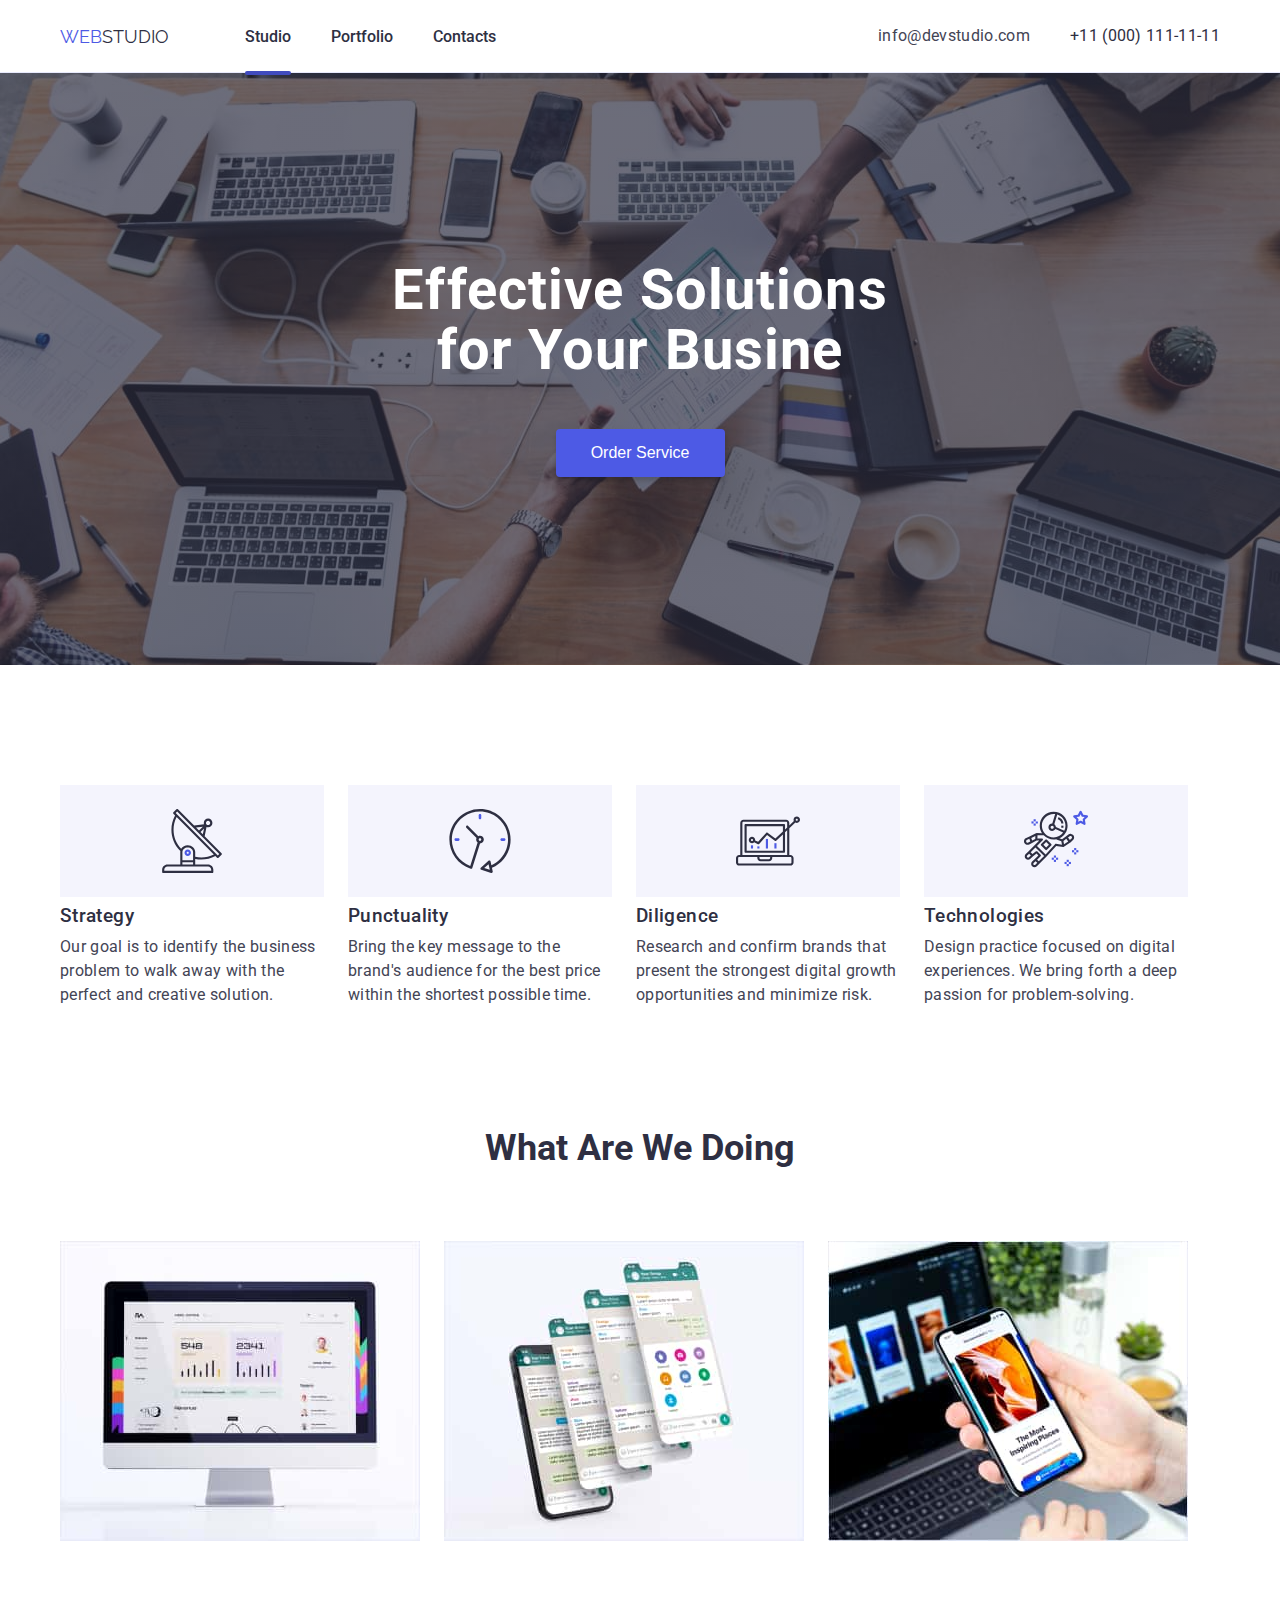
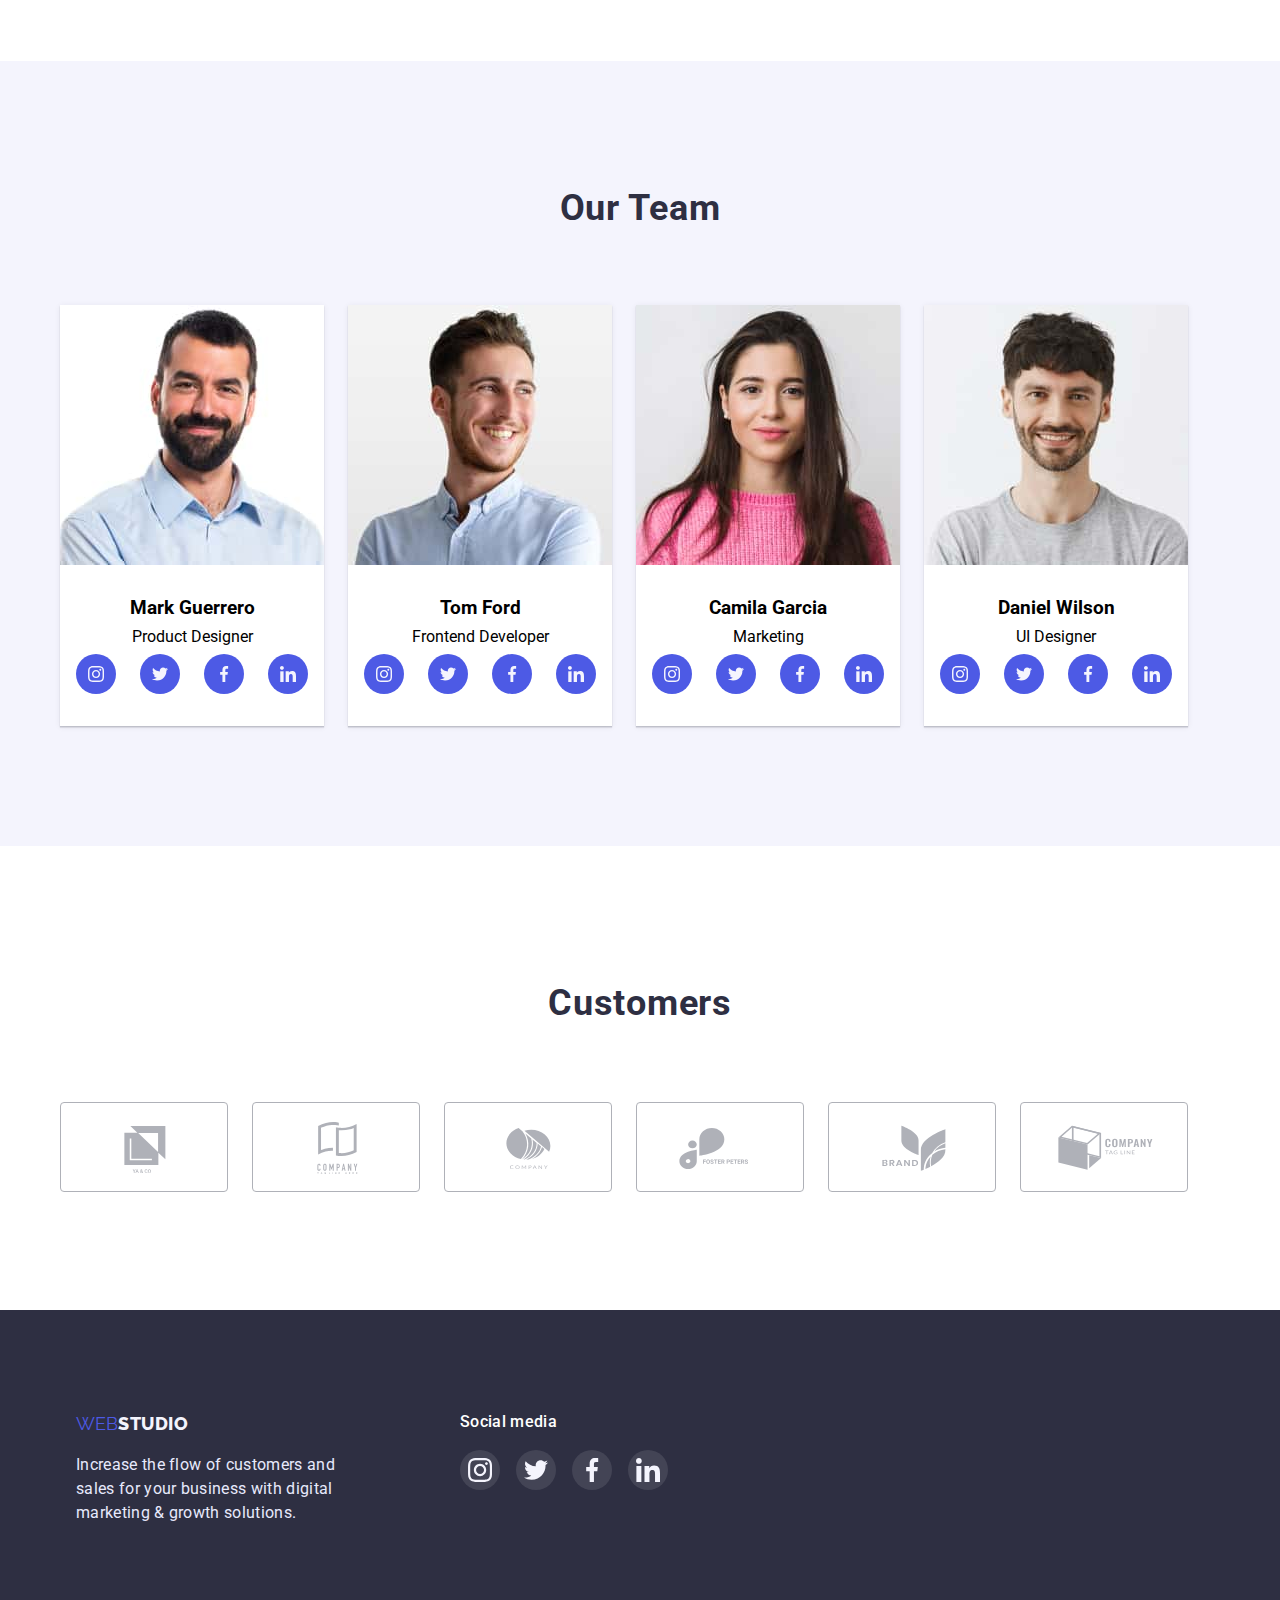
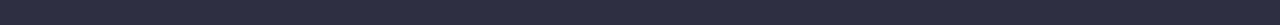
==== index.html @ 013da745 "save hw 6" ====
<!DOCTYPE html>
<html lang="en">
<head>
    <meta charset="UTF-8">
    <meta http-equiv="X-UA-Compatible" content="IE=edge">
    <meta name="viewport" content="width=device-width, initial-scale=1.0">
    <title>Main Page</title>
    <link rel="stylesheet" href="https://cdnjs.cloudflare.com/ajax/libs/modern-normalize/1.1.0/modern-normalize.min.css"
    integrity="sha512-wpPYUAdjBVSE4KJnH1VR1HeZfpl1ub8YT/NKx4PuQ5NmX2tKuGu6U/JRp5y+Y8XG2tV+wKQpNHVUX03MfMFn9Q=="
    crossorigin="anonymous" referrerpolicy="no-referrer" />
    <link rel="preconnect" href="https://fonts.googleapis.com">
    <link rel="preconnect" href="https://fonts.gstatic.com" crossorigin>
    <link href="https://fonts.googleapis.com/css2?family=Raleway:wght@800&display=swap" rel="stylesheet">
    <link rel="preconnect" href="https://fonts.googleapis.com">
    <link rel="preconnect" href="https://fonts.gstatic.com" crossorigin>
    <link href="https://fonts.googleapis.com/css2?family=Roboto:wght@400;500;700;900&display=swap" rel="stylesheet">
    <link rel="stylesheet" href="./css/styles.css" />
</head>
<body>    
    <header>
        <div class="container_header">
            <nav class="nav">
                <a href="./index.html" class="nav_webstudio"><span class="nav_web">WEB</span><span class="nav_studio">STUDIO</span></a>
                <ul class="menu_nav">
                    <li><a class="studio_nav current" href="./index.html">Studio</a></li>
                    <li><a class="portfolio_nav" href="./portfolio.html">Portfolio</a></li>
                    <li><a class="contacts_nav" href="#">Contacts</a></li>
                </ul>
            </nav>
            <address>
                <ul class="contact_date">
                    <li><a class="email" href="mailto:info@devstudio.com">info@devstudio.com</a></li>
                    <li><a class="tel" href="tel:+110001111111">+11 (000) 111-11-11</a></li>
                </ul>
            </address>
        </div>
    </header>
        <main>
            <section class="hero_image">
                <div class="conteiner_hero">
                    <h1 class="hero_h1">Effective Solutions for Your Busine</h1>
                    <button type="button" class="order" data-modal-open>Order Service</button>
                </div>
            </section>
            <section class="section1">
                <div class="conteiner_section1">
                    <ul class="section1_ul">
                        <li class="section_m">
                            <div class="section1_item_block">
                                <svg class="section1_svg_item" width='64' height="64">
                                    <use href="./images/icon-sec-1new.svg#icon-socialsantenna">
                                    </use>
                                </svg> 
                            </div>
                            <h3 class="section1_h3">Strategy</h3>
                            <p class="section_p">Our goal is to identify the business
                            problem to walk away with the perfect and creative solution.</p>
                        </li>
                        <li class="section_m">
                            <div class="section1_item_block">
                                <svg class="section1_svg_item" width='64' height="64">
                                    <use href="./images/icon-sec-1new.svg#icon-socialsclock">
                                    </use>
                                </svg>
                            </div>
                            <h3 class="section1_h3">Punctuality</h3>
                            <p class="section_p">Bring the key message to the brand's audience for the best price within the shortest possible time.</p>
                        </li>
                        <li class="section_m">
                            <div class="section1_item_block">
                                <svg class="section1_svg_item" width='64' height="64">
                                    <use href="./images/icon-sec-1new.svg#icon-socialsdiagram">
                                    </use>
                                </svg>
                            </div>
                            <h3  class="section1_h3">Diligence</h3>
                            <p  class="section_p">Research and confirm brands that present the strongest digital growth opportunities and minimize risk.</p>
                        </li>
                        <li class="section_m">
                            <div class="section1_item_block">
                                <div class="icon-section1">
                                    <a class="section1_item_link" href="#">
                                        <svg class="section1_svg_item" width='64' height="64">
                                            <use href="./images/icon-sec-1new.svg#icon-socialsastronaut">
                                            </use>
                                        </svg>
                                    </a>
                                </div>
                            </div>
                            <h3  class="section1_h3">Technologies</h3>
                            <p  class="section_p">Design practice focused on digital experiences. We bring forth a deep passion for problem-solving.</p>
                        </li>
                    </ul>
                </div>
            </section>
            <section class="section2">
                <div class="conteiner_section2">
                    <h2 class="what">What are we doing</h2>
                    <ul class="doing">
                        <li class="box_img">
                            <img src="./images/pc.jpg" alt="pc" width="360" height="300">
                        </li>
                        <li class="box_img">
                            <img src="./images/mobile.jpg" alt="mobile" width="360" height="300">
                        </li>
                        <li class="box_img">
                                <img src="./images/pc_mobile.jpg" alt="pc_mobile" width="360" height="300">
                        </li>
                    </ul>
                </div>
            </section>
            <section class="section3">
                <div class="conteiner_section3">
                    <h2 class="our">Our Team</h2>
                    <ul class="teame">
                        <li class="teame_card">
                            <img src="./images/card1.jpg" alt="card1" width="264" height="260">
                            <div class="teame_card_d">
                                <h3 class="h3_ourteam">Mark Guerrero</h3>
                                <p class="p_ourteam">Product Designer</p>
                                <div class="section3_item_block">
                                    <ul class="section3_item_block_ul">
                                        <li>
                                            <a class="section3_socials_link" href="#">
                                                <svg class="section3_svg_item" width="16" height="16">
                                                    <use href="./images/socials.svg#icon-socialsinstagram">
                                                    </use>
                                                </svg>
                                            </a>
                                        </li>
                                        <li>
                                            <a class="section3_socials_link" href="#">
                                                <svg class="section3_svg_item" width="16" height="16">
                                                    <use href="./images/socials.svg#icon-socialstwitter">
                                                    </use>
                                                </svg>
                                            </a>
                                        </li>
                                        <li>
                                            <a class="section3_socials_link" href="#">
                                                <svg class="section3_svg_item" width="16" height="16">
                                                    <use href="./images/socials.svg#icon-socialsfacebook">
                                                    </use>
                                                </svg>
                                            </a>
                                        </li>
                                        <li>
                                            <a class="section3_socials_link" href="#">
                                                <svg class="section3_svg_item" width="16" height="16">
                                                    <use href="./images/socials.svg#icon-socialslinkedin">
                                                    </use>
                                                </svg>
                                            </a>
                                        </li>
                                    </ul>
                                </div>
                            </div>
                        </li>
                        <li class="teame_card">
                            <img src="./images/card2.jpg" alt="card2" width="264" height="260">
                            <div class="teame_card_d">
                                <h3 class="h3_ourteam">Tom Ford</h3>
                                <p class="p_ourteam">Frontend Developer</p>
                                <div class="section3_item_block">
                                    <ul class="section3_item_block_ul">
                                        <li>
                                            <a class="section3_socials_link" href="#">
                                                <svg class="section3_svg_item" width="16" height="16">
                                                    <use href="./images/socials.svg#icon-socialsinstagram">
                                                    </use>
                                                </svg>
                                            </a>
                                        </li>
                                        <li>
                                            <a class="section3_socials_link" href="#">
                                                <svg class="section3_svg_item" width="16" height="16">
                                                    <use href="./images/socials.svg#icon-socialstwitter">
                                                    </use>
                                                </svg>
                                            </a>
                                        </li>
                                        <li>
                                            <a class="section3_socials_link" href="#">
                                                <svg class="section3_svg_item" width="16" height="16">
                                                    <use href="./images/socials.svg#icon-socialsfacebook">
                                                    </use>
                                                </svg>
                                            </a>
                                        </li>
                                        <li>
                                            <a class="section3_socials_link" href="#">
                                                <svg class="section3_svg_item" width="16" height="16">
                                                    <use href="./images/socials.svg#icon-socialslinkedin">
                                                    </use>
                                                </svg>
                                            </a>
                                        </li>
                                    </ul>
                                </div>
                            </div>
                        </li>
                        <li class="teame_card">
                            <img src="./images/card3.jpg" alt="card3" width="264" height="260">
                            <div class="teame_card_d">
                                <h3 class="h3_ourteam">Camila Garcia</h3>
                                <p  class="p_ourteam">Marketing</p>
                                <div class="section3_item_block">
                                    <ul class="section3_item_block_ul">
                                        <li>
                                            <a class="section3_socials_link" href="#">
                                                <svg class="section3_svg_item" width="16" height="16">
                                                    <use href="./images/socials.svg#icon-socialsinstagram">
                                                    </use>
                                                </svg>
                                            </a>
                                        </li>
                                        <li>
                                            <a class="section3_socials_link" href="#">
                                                <svg class="section3_svg_item" width="16" height="16">
                                                    <use href="./images/socials.svg#icon-socialstwitter">
                                                    </use>
                                                </svg>
                                            </a>
                                        </li>
                                        <li>
                                            <a class="section3_socials_link" href="#">
                                                <svg class="section3_svg_item" width="16" height="16">
                                                    <use href="./images/socials.svg#icon-socialsfacebook">
                                                    </use>
                                                </svg>
                                            </a>
                                        </li>
                                        <li>
                                            <a class="section3_socials_link" href="#">
                                                <svg class="section3_svg_item" width="16" height="16">
                                                    <use href="./images/socials.svg#icon-socialslinkedin">
                                                    </use>
                                                </svg>
                                            </a>
                                        </li>
                                    </ul>
                                </div>
                            </div>
                        </li>
                        <li class="teame_card">
                            <img src="./images/card4.jpg" alt="card4" width="264" height="260">
                            <div class="teame_card_d">
                                <h3 class="h3_ourteam">Daniel Wilson</h3>
                                <p  class="p_ourteam">UI Designer</p>
                                <div class="section3_item_block">
                                    <ul class="section3_item_block_ul">
                                        <li>
                                            <a class="section3_socials_link" href="#">
                                                <svg class="section3_svg_item" width="16" height="16">
                                                    <use href="./images/socials.svg#icon-socialsinstagram">
                                                    </use>
                                                </svg>
                                            </a>
                                        </li>
                                        <li>
                                            <a class="section3_socials_link" href="#">
                                                <svg class="section3_svg_item" width="16" height="16">
                                                    <use href="./images/socials.svg#icon-socialstwitter">
                                                    </use>
                                                </svg>
                                            </a>
                                        </li>
                                        <li>
                                            <a class="section3_socials_link" href="#">
                                                <svg class="section3_svg_item" width="16" height="16">
                                                    <use href="./images/socials.svg#icon-socialsfacebook">
                                                    </use>
                                                </svg>
                                            </a>
                                        </li>
                                        <li>
                                            <a class="section3_socials_link" href="#">
                                                <svg class="section3_svg_item" width="16" height="16">
                                                    <use href="./images/socials.svg#icon-socialslinkedin">
                                                    </use>
                                                </svg>
                                            </a>
                                        </li>
                                    </ul>
                                </div>
                            </div>
                        </li>
                    </ul>
                </div>
            </section>
            <section class="section4">
                <div class="conteiner_section4">
                    <h2 class="customers">Customers</h2>
                    <ul class="customers_logo">
                        <li class="border_customers_logo">
                            <a class="section4_socials_link" href="#">
                                <svg class="section4_svg_item" width="104" height="56">
                                    <use href="./images/logo.svg#icon-socialslogo1">
                                    </use>
                                </svg>
                            </a>
                        </li>
                        <li class="border_customers_logo">
                            <a class="section4_socials_link" href="#">
                                <svg class="section4_svg_item" width="104" height="56">
                                    <use href="./images/logo.svg#icon-socialslogo2">
                                    </use>
                                </svg>
                            </a>
                        </li>
                        <li class="border_customers_logo">
                            <a class="section4_socials_link" href="#">
                                <svg class="section4_svg_item" width="104" height="56">
                                    <use href="./images/logo.svg#icon-socialslogo3">
                                    </use>
                                </svg>
                            </a>
                        </li>
                        <li class="border_customers_logo">
                            <a class="section4_socials_link" href="#">
                                <svg class="section4_svg_item" width="104" height="56">
                                    <use href="./images/logo.svg#icon-socialslogo4">
                                    </use>
                                </svg>
                            </a>
                        </li>
                        <li class="border_customers_logo">
                            <a class="section4_socials_link" href="#">
                                <svg class="section4_svg_item" width="104" height="56">
                                    <use href="./images/logo.svg#icon-socialslogo5">
                                    </use>
                                </svg>
                            </a>
                        </li>
                        <li class="border_customers_logo">
                            <a class="section4_socials_link" href="#">
                                <svg class="section4_svg_item" width="104" height="56">
                                    <use href="./images/logo.svg#icon-socialslogo6">
                                    </use>
                                </svg>
                            </a>
                        </li>
                    </ul>
                </div>
            </section>
        </main>
    <footer class="footer">
        <div class="container_footer">
            <ul class="footer_websudio">
                <li class="foot_li">
                <a class="footer_webstudio" href="./index.html"><span class="web">WEB</span><span class="studio_foot">STUDIO</span></a>
                <p class="foot_d">Increase the flow of customers and sales for your business with digital marketing & growth solutions.</p>
                </li>
            </ul>
            <div class="footer_item_block">
                <p class="footer_p_text">Social media</p>
                <ul class="footer_item_block_ul">
                    <li>
                        <a class="footer_socials_link" href="#">
                            <svg class="footer_svg_item" width="24" height="24">
                                <use href="./images/socials.svg#icon-socialsinstagram">
                                </use>
                            </svg>
                        </a>
                    </li>
                    <li>
                        <a class="footer_socials_link" href="#">
                            <svg class="footer_svg_item" width="24" height="24">
                                <use href="./images/socials.svg#icon-socialstwitter">
                                </use>
                            </svg>
                        </a>
                    </li>
                    <li>
                        <a class="footer_socials_link" href="#">
                            <svg class="footer_svg_item" width="24" height="24">
                                <use href="./images/socials.svg#icon-socialsfacebook">
                                </use>
                            </svg>
                        </a>
                    </li>
                    <li>
                        <a class="footer_socials_link" href="#">
                            <svg class="footer_svg_item" width="24" height="24">
                                <use href="./images/socials.svg#icon-socialslinkedin">
                                </use>
                            </svg>
                        </a>
                    </li>
                </ul>
            </div>
        </div>
    </footer>
    <div class="backdrop is-hidden" data-modal>
        <div class="modal_window">
            <button class="style_button" type="button" width="24" height="24" data-modal-close>
                <svg class="modal_window_close" width="8" height="8">
                    <use href="./images/icon-close.svg#icon-closeclose-black-18dp">
                    </use>
                </svg>
            </button>
        </div>
    </div>
    <script src="./js/modal.js"></script>
</body>
</html>
---- css/styles.css ----
:root {
    --background-color:#2E2F42;
    --background-light-color: #F4F4FD;
    --hover-link: #4D5AE5;
    --button-color: #404BBF;
    --border-bottom: #E7E9FC;
    --p_text: #434455;
    --fff: #FFFFFF;
    --transition: 250ms cubic-bezier(0.4, 0, 0.2, 1);
}
body {
    margin: auto;
    font-family: 'Roboto', 'sans-serif';
}
.studio_nav,
.portfolio_nav,
.contacts_nav,
.email,
.tel {
    text-decoration: none;
    color: var(--background-color);
    transition: color var(--transition);
}
.studio_nav:hover, 
.portfolio_nav:hover,
.contacts_nav:hover,
.email:hover,
.tel:hover
.studio_nav:focus,
.portfolio_nav:focus,
.contacts_nav:focus,
.email:focus,
.tel:focus {
    color: var(--hover-link);
}
.studio_nav,
.portfolio_nav,
.contacts_nav{
    position: relative;
}
.studio_nav.current::after,
.portfolio_nav.current::after,
.contacts_nav.current::after {
    width: 100%;
    height: 4px;
    background-color: var(--button-color);
    content: '';
    display: flex;
    border-radius: 2px;
    position: absolute;
    bottom: 0;
    top: 44px;
}
li {
    list-style-type: none;
}
ul {
    margin: 0px;
    padding: 0px;
}
.nav {
    align-items: center;
    display: flex;
}
.nav_webstudio{
    display: flex;
    text-decoration: none;
}
.nav_web {
    display: flex;
    font-family: 'Raleway';
    font-style: normal;
    font-size: 18px;
    color: var(--hover-link);
}
.nav_studio {
    display: flex;
    font-family: 'Raleway';
    font-style: normal;
    font-size: 18px;
    color: var(--background-color);
}
header {
    margin: auto;
    padding: 24px 0px 24px 0px;
    border-bottom: 1px solid var(--border-bottom);
    border-bottom: 1px solid #E7E9FC;
    box-shadow: 
    0px 2px 1px rgba(46, 47, 66, 0.08), 
    0px 1px 1px rgba(46, 47, 66, 0.16), 
    0px 1px 6px rgba(46, 47, 66, 0.08);
}
.container_header {
    display: flex;
    margin: auto;
    width: 1160px;
    padding: 0px 16px;
}
.menu_nav {
    display: flex;
    gap: 40px;
    font-weight: 500;
    font-size: 16px;
    margin-left: 76px;
    color: var(--background-color);
}
address {
    margin-left: auto;
}
.contact_date {
    display: flex;
}
.email {
    font-style: normal;
    font-weight: 400;
    font-size: 16px;
    line-height: 1.5;
    letter-spacing: 0.02em;
    color: var(--p_text);
}
.tel {
    font-style: normal;
    font-weight: 400;
    font-size: 16px;
    line-height: 1.5;
    letter-spacing: 0.02em;
    color: var(p_text);
    margin-left: 40px;
}
.hero_image {
    margin: auto;
    padding: 188px 0px;
    background-image: 
    linear-gradient(rgba(46, 47, 66, 0.7),
    rgba(46, 47, 66, 0.7)), 
    url('../images/people-office.jpg');
    background-position: center;
    background-repeat: no-repeat;
    background-size: 1440px;
}
.conteiner_hero {
    margin: auto;
    width: 496px;
    text-align: center;
}
.hero_h1 {
    text-decoration: none;
    margin: 0px;
    font-style: normal;
    font-size: 56px;
    line-height: 1.07;
    text-align: center;
    letter-spacing: 0.02em;
    color: var(--fff);
}
.order {
    margin-top: 48px;
    font-weight: 500;
    border: 0;
    padding: 0%;
    font-size: 16px;
    line-height: 1.5;
    padding: 12px 24px;
    width: 169px;
    background: var(--hover-link);
    box-shadow: 0px 4px 4px rgba(0, 0, 0, 0.15);
    border-radius: 4px;
    color: var(--fff);
    cursor: pointer;
    transition: background-color var(--transition);
}
.order:hover,
.order:focus {
    background: var(--button-color);
}
.section1_h3 {
    margin: 0px;
    margin-top: 8px;
    font-style: normal;
    font-weight: 500;
    line-height: 1.2;
    letter-spacing: 0.02em;
    color: var(--background-color);
    flex: none;
    order: 0;
    flex-grow: 0;
}
.section_p {
    font-style: normal;
    font-weight: 400;
    font-size: 16px;
    line-height: 1.5;
    letter-spacing: 0.02em;
    color: var(--p_text);
    flex: none;
    order: 1;
    flex-grow: 0;
    margin-top: 8px;
    margin-bottom: 0px;
}
.margin_h3{
    margin: 0px;
    font-style: normal;
    font-weight: 500;
    font-size: 20px;
    line-height: 1.2;
    letter-spacing: 0.02em;
    color: var(--background-color);
    flex: none;
    order: 0;
    flex-grow: 0;
}
.margin_p {
    margin: 0px;
    margin-top: 8px;
    font-style: normal;
    font-weight: 400;
    font-size: 16px;
    line-height: 1.5;
    letter-spacing: 0.02em;
    color: var(--p_text);
    flex: none;
    order: 0;
}
.what {
    margin: 0px 0px;
    font-style: normal;
    font-weight: 700;
    font-size: 36px;
    text-align: center;
    text-transform: capitalize;
    color: var(--background-color);
}
.doing {
    margin-top: 72px;
    display: flex;
    gap: 24px;
}
.section1 {
    padding: 120px 0px 0px 0px;
}
.conteiner_section1 {
    margin: auto;
    width: 1160px;
    padding: 0px 16px;
}
.section2 {
    padding: 120px 0px 120px 0px;
}
.conteiner_section2 {
    margin: auto;
    width: 1160px;
    padding: 0px 16px;
}
.section3 {
    padding: 120px 0px 120px 0px;
    background: var(--background-light-color);
}
.conteiner_section3 {
    width: 1160px;
    padding: 0px 16px;
    margin: auto;
}
.section1_ul {
    display: flex;
    gap: 24px;
}
.section_m {
    width: 264px;
}
.our {
    margin: 0px;
    font-style: normal;
    font-weight: 700;
    font-size: 36px;
    line-height: 1.5;
    text-align: center;
    letter-spacing: 0.02em;
    text-transform: capitalize;
    color: var(--background-color);
}
.teame_card_d {
    padding: 32px 0px;
    margin: auto;
}
.h3_ourteam {
    margin: 0px;
}
.p_ourteam {
    margin: 0px;
    margin-top: 8px;
}
.teame {
    display: flex;
    gap: 24px;
    margin-top: 70px;
}
.teame_card {
    text-align: center;
    background-color: var(--fff);
    box-shadow: 
    0px 1px 6px rgba(46, 47, 66, 0.08), 
    0px 1px 1px rgba(46, 47, 66, 0.16), 
    0px 2px 1px rgba(46, 47, 66, 0.08);
}
.footer {
    padding: 100px 0px;
    background: var(--background-color);
}
.container_footer {
    width: 1160px;
    padding: 0px 16px;
    margin: auto;
}
.footer_webstudio {
    text-decoration: none;
}
.web {
    color: var(--hover-link);
    font-size: 18px;
    font-family: 'Raleway';
}
.studio_foot {
    font-family: 'Raleway';
    font-style: normal;
    font-weight: 800;
    font-size: 18px;
    line-height: 1.5;
    align-items: center;
    letter-spacing: 0.03em;
    text-transform: uppercase;
    color: var(--background-light-color);
}
.foot_li {
    width: 264px;
    margin: auto;
}
.foot_d {
    margin: 0px;
    margin-top: 16px;
    font-weight: 400;
    font-size: 16px;
    width: 264px;
    line-height: 1.5;
    letter-spacing: 0.02em;
    color: var(--border-bottom);
}
.section_filter {
    padding: 96px 0px 120px 0px;
}
.container_filter {
    width: 1160px;
    margin: 0 auto;
    padding: 0 16px;
    box-sizing: border-box;
    color: var(--hover-link);
}
.filter {
    margin: auto;
    display: flex;
    gap: 24px;
    justify-content: center;
}

.button_filter {
    font-weight: 500;
    border: 0;
    padding: 0%;
    font-size: 16px;
    line-height: 1.5;
    padding: 12px 24px;
    color: var(--hover-link);
    border: 1px solid #E7E9FC;
    background: var(--background-light-color);
    border-radius: 4px;
    font-family: 'Roboto';
    cursor: pointer;
    transition: color var(--transition),
    background-color var(--transition),
    border var(--transition),
    box-shadow var(--transition);
}
.button_filter:hover,
.button_filter:focus {
    background-color: var(--button-color);
    border-color: var(--button-color);
    color: var(--fff);
    box-shadow:
        0px 3px 1px rgb(0 0 0 / 10%),
        0px 2px 1px rgb(0 0 0 / 8%),
        0px 2px 2px rgb(0 0 0 / 12%);
}
.position {
    font-style: normal;
    font-weight: 500;
    cursor: pointer;
    font-family: 'Roboto';
}
img {
    display: block;
}
.all_img {
    width: 1128px;
    margin-top: 72px;
    display: flex;
    flex-wrap: wrap;
    gap: 48px 24px;
    justify-content: center;
}
.block_img:hover,
.block_img:focus {
    cursor: pointer;
    box-shadow: 
    0px 1px 6px rgba(46, 47, 66, 0.08), 
    0px 1px 1px rgba(46, 47, 66, 0.16), 
    0px 2px 1px rgba(46, 47, 66, 0.08);
    transition: var(--transition);
}
.block_img_d {
    padding: 32px 16px;
    margin: auto;
    border-left: 1px solid var(--border-bottom);
    border-right: 1px solid var(--border-bottom);
    border-bottom: 1px solid var(--border-bottom);
}
.h1_delete {
    display: none;
}

/* Block 1 - icon */
.section1_item_block {
    width: 264px;
    height: 112px;
    background-color: var(--background-light-color);
    align-items: center;
    display: flex;
    justify-content: center;
}
/* Block 3 - icon OUR TEAM */
.section3_item_block {
    display: block;
    padding: 0px 16px;
}
.section3_item_block_ul {
    margin-top: 8px;
    display: flex;
    gap: 0px 24px;
}
.section3_socials_link {
    display: flex;
    align-items: center;
    justify-content: center;
    width: 40px;
    height: 40px;
    background-color: var(--hover-link);
    border-radius: 50%;
    transition: background-color var(--transition);
}
.section3_socials_link:hover,
.section3_socials_link:focus {
    background-color: var(--button-color);
}
.section3_svg_item {
    fill: var(--background-light-color);
    transition: background-color var(--transition);
}
.section3_svg_item:hover,
.section3_svg_item:focus {
    fill: var(--background-light-color);
}
/* Block 4 */
.section4 {
    padding: 130px 0px 120px 0px;
}
.conteiner_section4 {
    width: 1160px;
    margin: auto;
    padding: 0 16px;
}
.customers {
    margin: 0px;
    font-weight: 700;
    font-size: 36px;
    line-height: 1.5;
    text-align: center;
    letter-spacing: 0.02em;
    text-transform: capitalize;
    color: var(--background-color);
}
.customers_logo {
    margin-top: 72px;
    display: flex;
    gap: 24px;
}
.border_customers_logo {
    display: flex;
    width: 168px;
    height: 88px;
    box-sizing: border-box;
}
.section4_socials_link {
    margin: auto;
    width: 100%;
    height: 100%;
    border: 1px solid #AFB1B8;
    border-radius: 4px;
    fill: #AFB1B8;
    align-items: center;
    display: flex;
    justify-content: center;
    transition: fill var(--transition),
    border var(--transition);
}
.section4_socials_link:hover,
.section4_socials_link:focus {
    border: 1px solid var(--button-color);
    fill: var(--button-color);
}
/* Footter social */
.container_footer{
    box-sizing: border-box;
    display: flex;
}
.footer_item_block {
    margin-left: 120px;
}
.footer_p_text {
    margin: 0px;
    font-weight: 500;
    font-size: 16px;
    line-height: 24px;
    letter-spacing: 0.02em;
    color: var(--fff);
}
.footer_item_block_ul {
    margin-top: 16px;
    display: flex;
    gap: 0px 16px;
}
.footer_socials_link {
    display: flex;
    align-items: center;
    justify-content: center;
    width: 40px;
    height: 40px;
    background-color: rgba(255, 255, 255, 0.1);
    border-radius: 50%;
    transition: background-color var(--transition);
}
.footer_socials_link:hover,
.footer_socials_link:focus {
    background-color: #31D0AA;;
}
.footer_svg_item {
    fill: var(--background-light-color);
    transition: fill var(--transition);
}

.footer_svg_item:hover,
.footer_svg_item:focus {
    fill: var(--background-light-color);
}
/* Description img on portfolio */
.img_text_description {
    display: block;
    position: relative;
    overflow: hidden;
    transform: translateY(0);
}
.info_img_portfolio {
    position: absolute;
    top: 0;
    left: 0;
    width: 100%;
    height: 100%;
    background: var(--hover-link);
    background-blend-mode: soft-light;
    mix-blend-mode: normal;
    transform: translateY(100%);
    transition: transform 250ms;
}
.block_img:hover .info_img_portfolio,
.block_img:focus .info_img_portfolio {
    transform: translateY(0);
}
.link_block_img_portdolio{
    text-decoration: none;
}
.link_block_img_portdolio:hover .info_img_portfolio,
.link_block_img_portdolio:focus .info_img_portfolio {
    transform: translateY(0);
}
.text_info_img_portfolio {
    margin: 0px;
    color: var(--background-light-color);
    font-weight: 400;
    font-size: 16px;
    line-height: 24px;
    letter-spacing: 0.02em;
    padding: 40px 32px 164px;
}
/* Modal window surway form */
.backdrop {
    position: fixed;
    top: 0;
    left: 0;
    width: 100%;
    height: 100%;
    padding: 88px 0px 13px 0px;
    background: rgba(46, 47, 66, 0.4);
    transition: var(--transition);
}
.backdrop.is-hidden {
    opacity: 0;
    visibility: hidden;
    pointer-events: none;
}
.modal_window {
    position: relative;
    border-radius: 4px;
    overflow: auto;
    margin: auto;
    width: 100%;
    height: 100%;
    max-width: 408px;
    max-height: 576px;
    background: #FCFCFC;
    box-shadow:
    0px 1px 1px rgba(0, 0, 0, 0.14),
    0px 1px 3px rgba(0, 0, 0, 0.12),
    0px 2px 1px rgba(0, 0, 0, 0.2);
}
.style_button {
    position: absolute;
    top: 24px;
    right: 24px;
    line-height: 0;
    text-decoration: none;
    padding: 8px;
    border-radius: 50%;
    background: var(--border-bottom);
    cursor: pointer;
    border: 1px solid rgba(0, 0, 0, 0.1);
    transition: fill var(--transition),
    background-color var(--transition);
} 
.style_button:hover,
.style_button:focus {
    fill: var(--fff);
    background-color: var(--button-color);
    
}
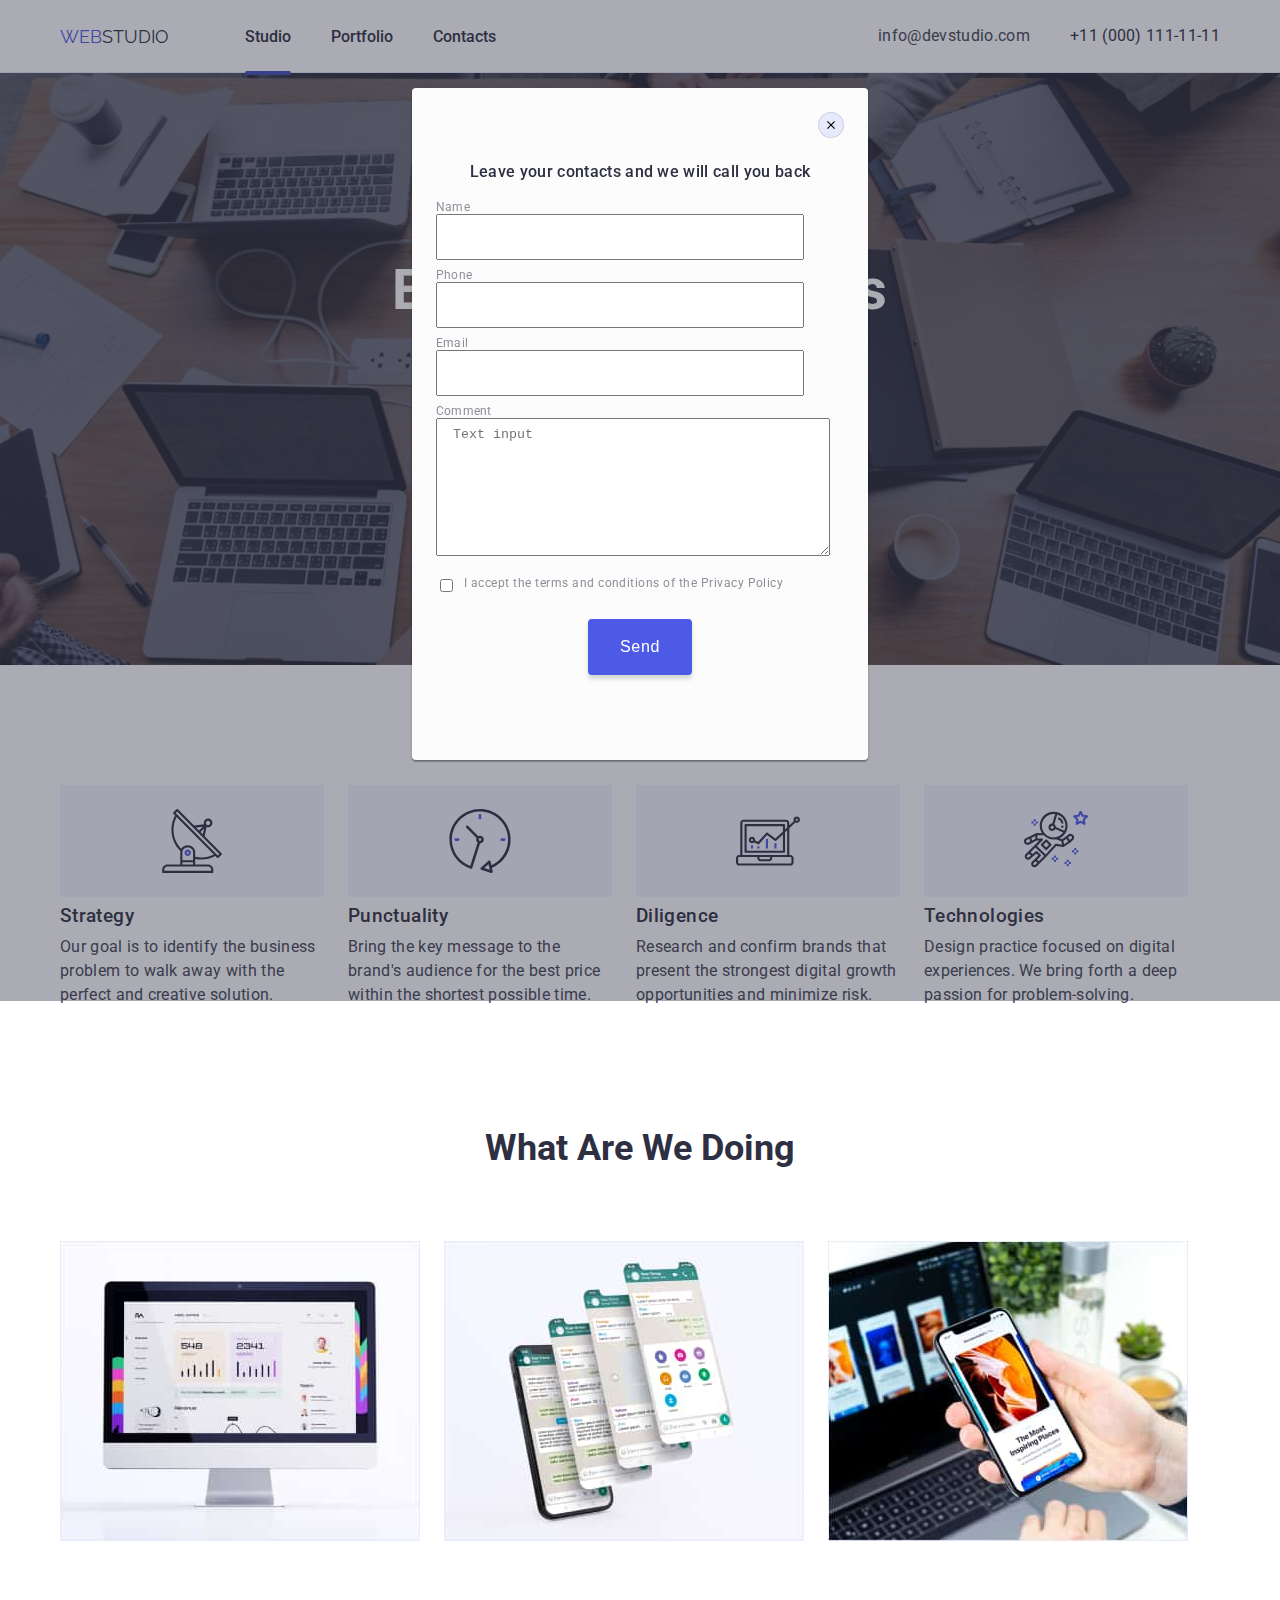
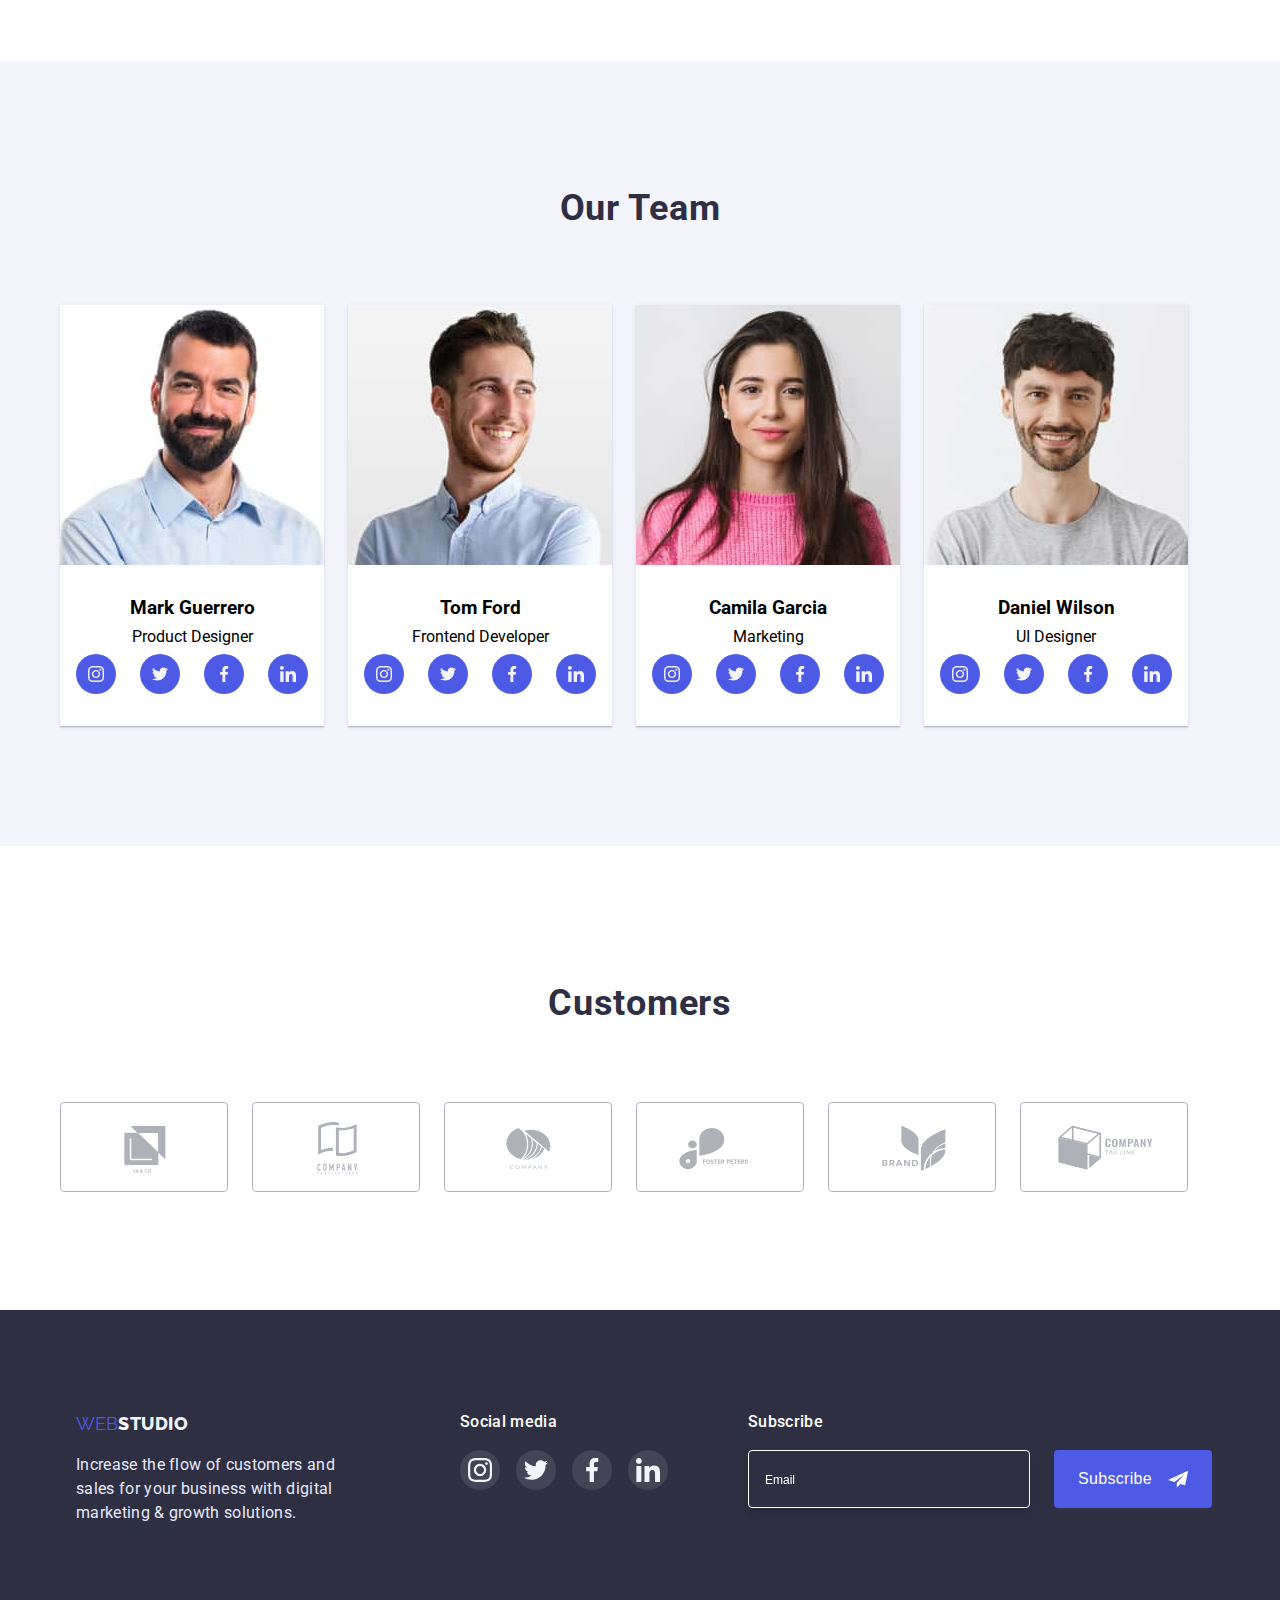
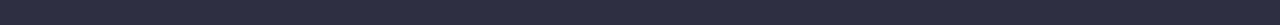
==== commit 580fa379: "save hw6" ====
--- a/index.html
+++ b/index.html
@@ -389,6 +389,20 @@
                     </li>
                 </ul>
             </div>
+            <div class="footer_form_subscribe">
+                <p class="footer_p_text">Subscribe</p>
+                <form name="footer_form" autocomplete="on" action="" class="footter_email_button">
+                    <label for="email_name"></label>
+                    <input type="email" name="email_name" id="email_name" placeholder="Email"
+                    class="input_mail_foot">
+                    <button type="submit" class="btn_subscribe">
+                        <p class="footer_p_text">Subscribe</p>
+                        <svg class="footer_email_svg" width="20" height="24">
+                            <use href="./images/icon-telegram.svg#icon-closeicon-send"></use>
+                        </svg>
+                    </button>
+                </form>
+            </div>
         </div>
     </footer>
     <div class="backdrop is-hidden" data-modal>
@@ -399,6 +413,44 @@
                     </use>
                 </svg>
             </button>
+            <h3 class="name_form">Leave your contacts and we will call you back</h3>
+            <div class="block_form_input">
+                <div class="info_form">
+                    <div class="name_lable_info_form">
+                        <label for="name">Name</label>
+                    </div>
+                    <input type="text" name="name" id="name" class="lable_name">
+                </div>
+                
+                <div class="info_form">
+                    <div class="name_lable_info_form">
+                        <label for="tel">Phone</label>
+                    </div>
+                    <input type="tel" name="tel" id="tel" class="lable_tel">
+                </div>
+                
+                <div class="info_form">
+                    <div class="name_lable_info_form">
+                        <label for="email">Email</label>
+                    </div>
+                    <input type="email" name="email" id="email" class="lable_email">
+                </div>
+                
+                <div class="info_form">
+                    <div class="name_lable_info_form">
+                        <label for="comment">Comment</label>
+                    </div>
+                    <textarea name="comment" id="comment" cols="30" rows="10" placeholder="Text input" class="lable_comment"></textarea>
+                </div>
+            </div>
+                       
+            <div class="info_form_polici">
+                <input type="checkbox" name="" id="" >
+                <p class="text_policy">I accept the terms and conditions of the Privacy Policy</p>
+            </div>
+            <div  class="block_btn_send">
+                <button type="submit" class="btn_send">Send</button>
+            </div>   
         </div>
     </div>
     <script src="./js/modal.js"></script>
--- a/css/styles.css
+++ b/css/styles.css
@@ -611,11 +611,12 @@
     transition: var(--transition);
 }
 .backdrop.is-hidden {
-    opacity: 0;
-    visibility: hidden;
+    /* opacity: 0;
+    visibility: hidden; */
     pointer-events: none;
 }
 .modal_window {
+    padding: 72px 24px 24px 24px;
     position: relative;
     border-radius: 4px;
     overflow: auto;
@@ -648,5 +649,116 @@
 .style_button:focus {
     fill: var(--fff);
     background-color: var(--button-color);
-    
-}+}
+.name_form {
+    margin: 0;
+    font-weight: 500;
+    font-size: 16px;
+    line-height: 24px;
+    text-align: center;
+    letter-spacing: 0.02em;
+    color: var(--background-color);
+}
+.block_form_input {
+    margin-top: 16px;
+}
+.info_form {
+    margin-top: 8px;
+}
+.name_lable_info_form {
+    font-weight: 400;
+    font-size: 12px;
+    line-height: 14px;
+    letter-spacing: 0.02em;
+    color: #8e8f99;
+}
+.lable_name, .lable_tel, .lable_email {
+    width: 360px;
+    height: 40px;
+} 
+.lable_comment {
+    width: 360px;
+    height: 120px;
+    padding: 8px 16px ;
+}
+.info_form_polici{
+    margin-top: 16px;
+    display: flex;
+}
+.text_policy {
+    margin: 0;
+    margin-left: 8px;
+    font-weight: 400;
+    font-size: 12px;
+    line-height: 14px;
+    letter-spacing: 0.04em;
+    color: #8e8f99;
+}
+.block_btn_send {
+    display: flex;
+    margin-top: 24px;
+    justify-content: center;
+}
+.btn_send {
+    padding: 16px 32px;
+    gap: 10px;
+    border: var(--hover-link);
+    background: var(--hover-link);
+    box-shadow: 0px 4px 4px rgba(0, 0, 0, 0.15);
+    border-radius: 4px;
+    font-weight: 500;
+    font-size: 16px;
+    line-height: 24px;
+    letter-spacing: 0.04em;
+    color: var(--fff);
+    transition: background-color var(--transition);
+}
+.btn_send:hover,
+.btn_send:focus {
+    background: var(--button-color);
+}
+/* fotter form */
+.footer_form_subscribe {
+    margin-left: 80px;
+}
+.footter_email_button {
+    margin-top: 16px;
+    display: flex;
+}
+.input_mail_foot {
+    width: 264px;
+    height: 40px;
+    padding: 8px 0px 8px 16px;
+    border: 1px solid var(--fff);
+    filter: drop-shadow(0px 4px 4px rgba(0, 0, 0, 0.15));
+    border-radius: 4px;
+    background: var(--background-color);
+    color: var(--fff);
+}
+.input_mail_foot::placeholder{
+    color: var(--fff);
+    font-weight: 400;
+    font-size: 12px;
+    line-height: 24px;
+}
+.btn_subscribe {
+    margin-left: 24px;
+    padding: 8px 24px;
+    display: flex;
+    flex-direction: row;
+    justify-content: center;
+    align-items: center;
+    border: var(--hover-link);
+    background: var(--hover-link);
+    border-radius: 4px;
+    cursor: pointer;
+    transition: background-color var(--transition);
+}
+.btn_subscribe:hover,
+.btn_subscribe:focus {
+    background: var(--button-color);
+}
+.footer_email_svg {
+    margin-left: 16px;
+}
+
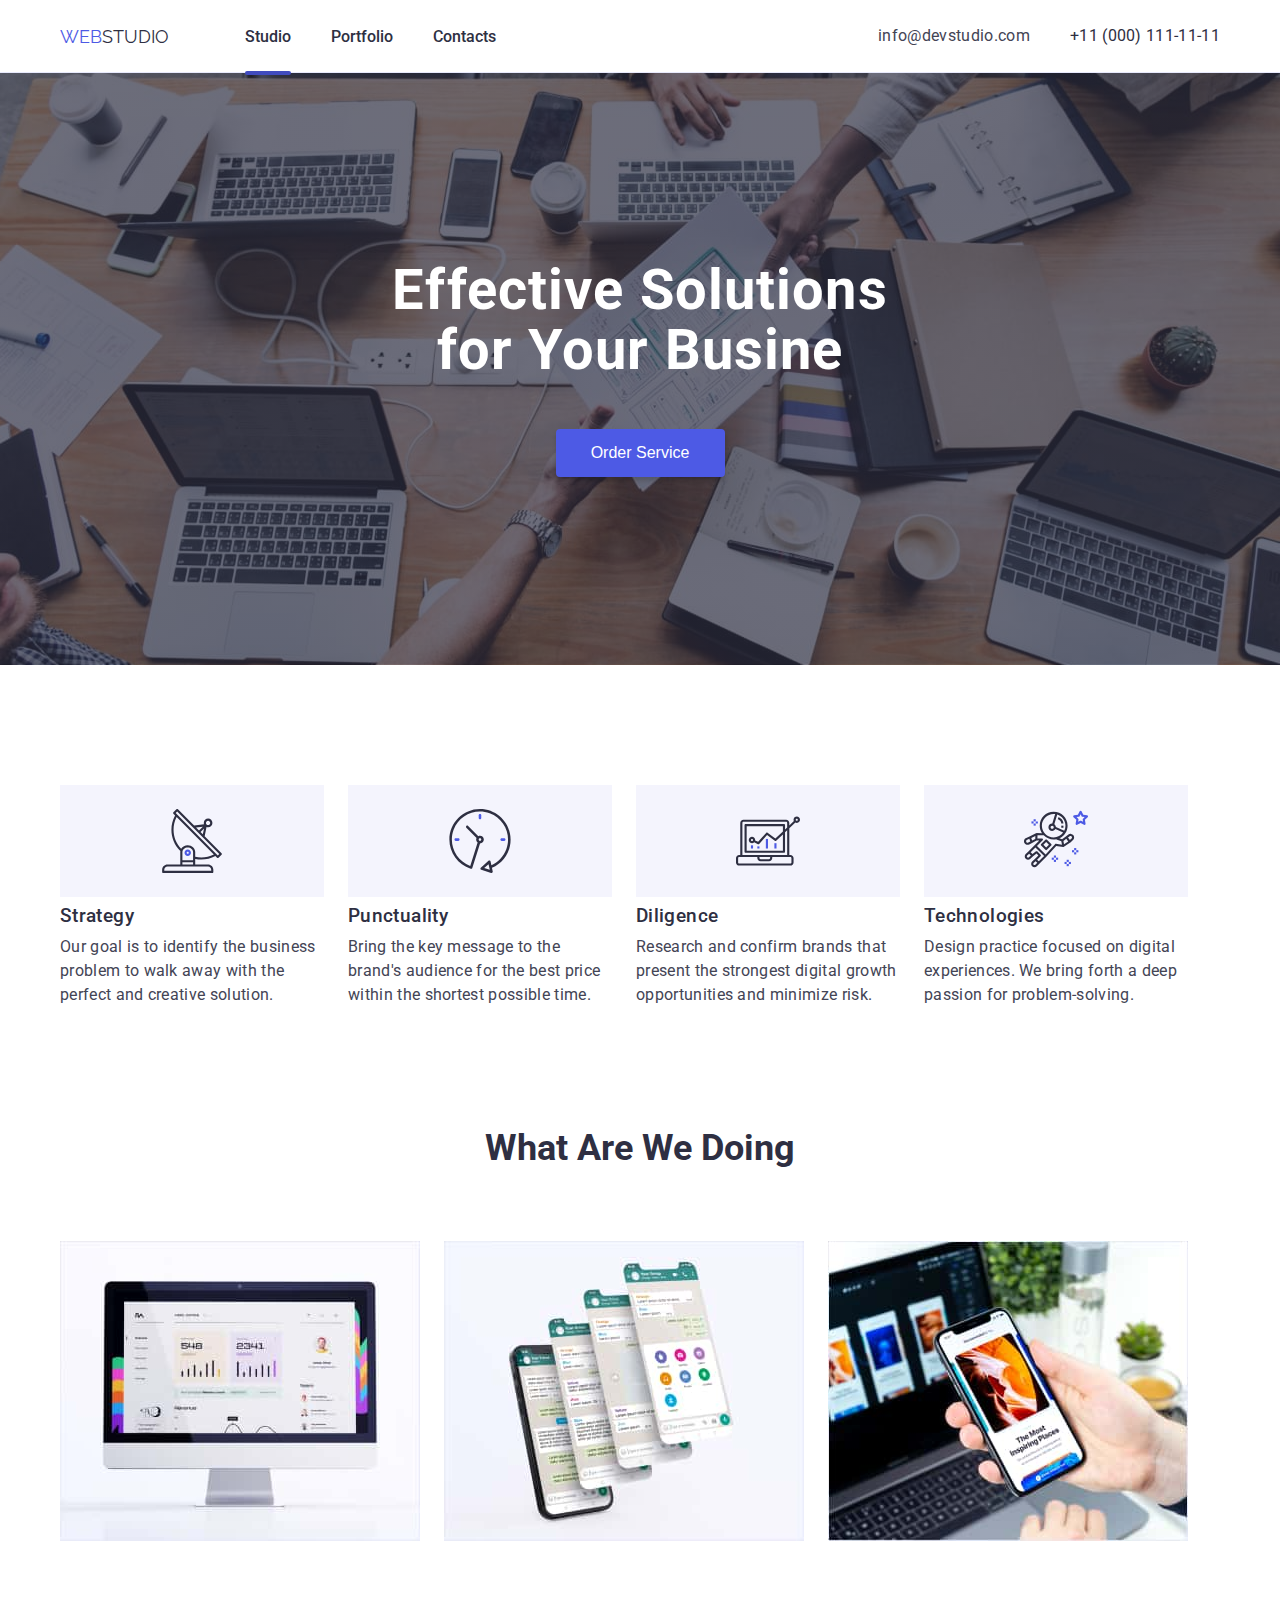
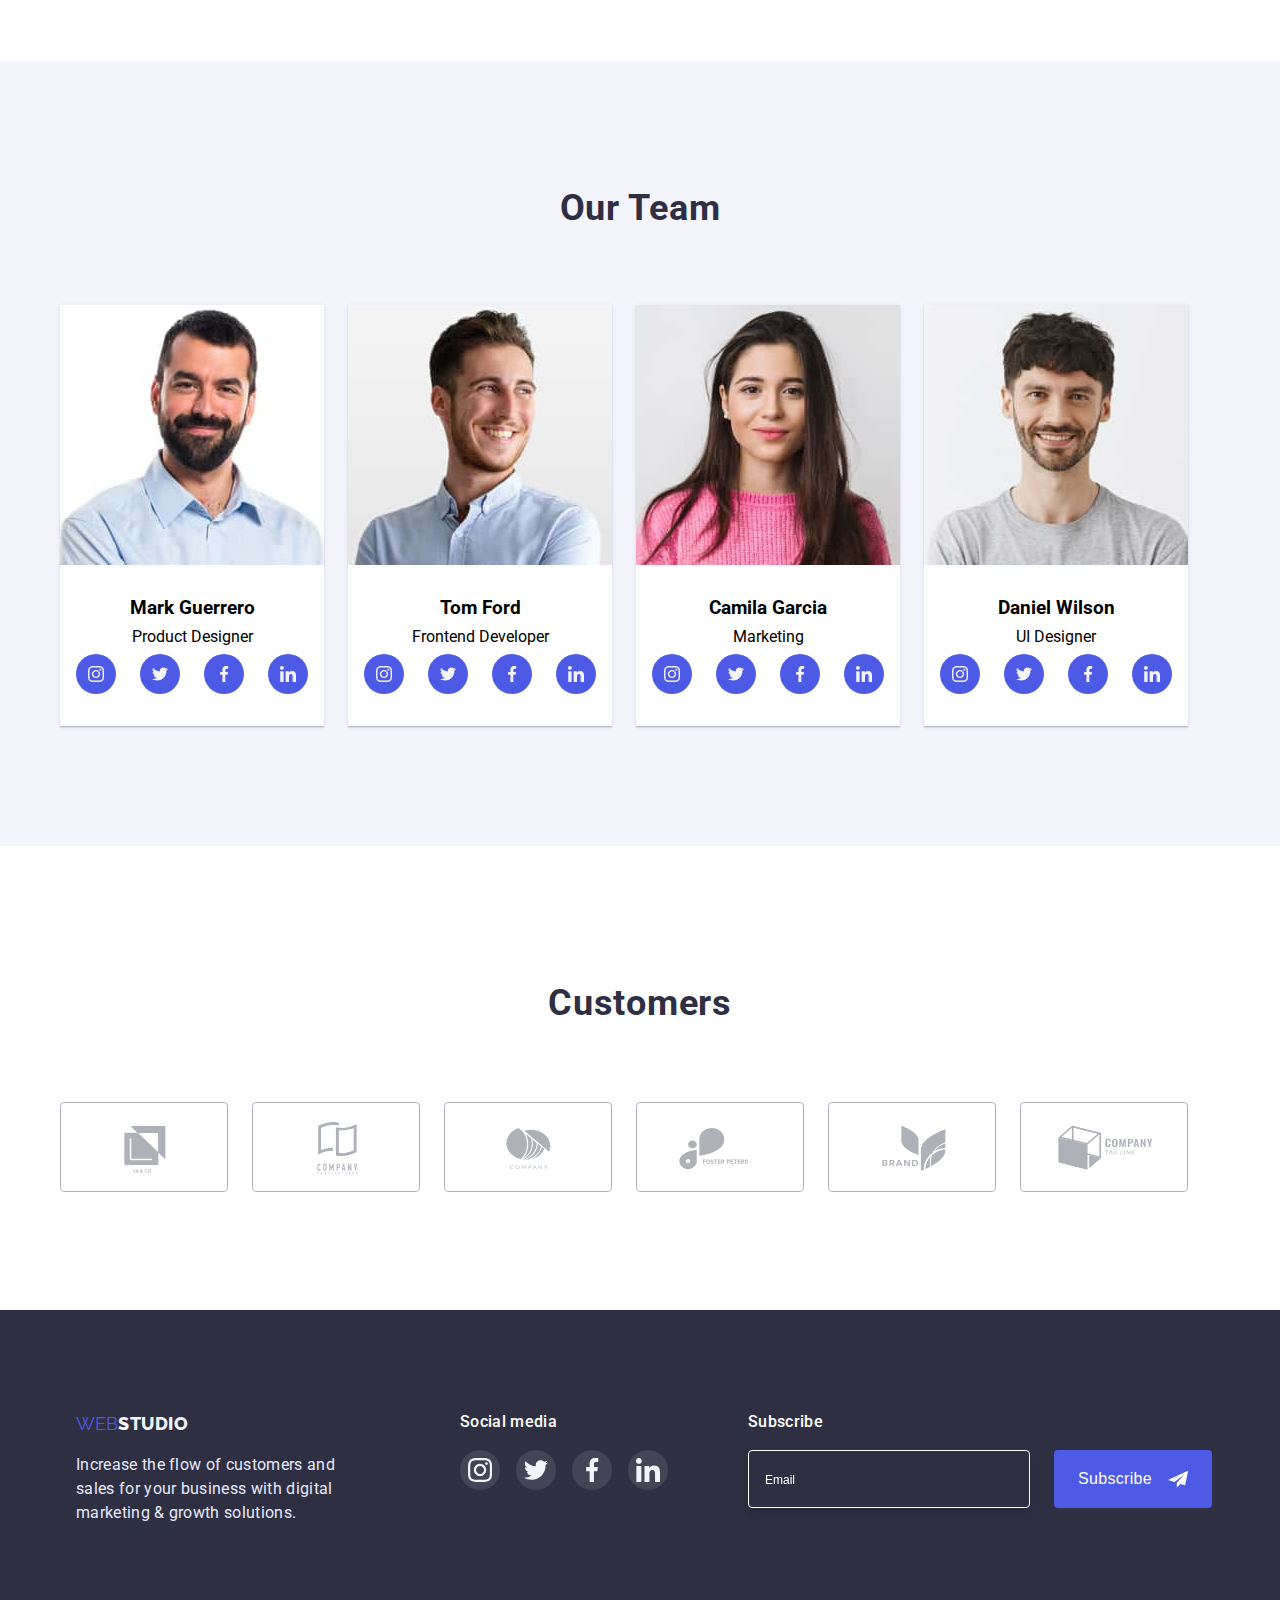
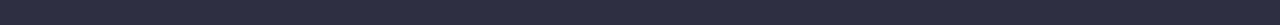
==== commit a8086052: "save" ====
--- a/index.html
+++ b/index.html
@@ -393,8 +393,14 @@
                 <p class="footer_p_text">Subscribe</p>
                 <form name="footer_form" autocomplete="on" action="" class="footter_email_button">
                     <label for="email_name"></label>
-                    <input type="email" name="email_name" id="email_name" placeholder="Email"
-                    class="input_mail_foot">
+                    <input type="email" 
+                    name="email_name" 
+                    id="email_name" 
+                    placeholder="Email"
+                    class="input_mail_foot"
+                    minlength="5" 
+                    maxlength="50"
+                    required>
                     <button type="submit" class="btn_subscribe">
                         <p class="footer_p_text">Subscribe</p>
                         <svg class="footer_email_svg" width="20" height="24">
@@ -414,26 +420,55 @@
                 </svg>
             </button>
             <h3 class="name_form">Leave your contacts and we will call you back</h3>
+
             <div class="block_form_input">
                 <div class="info_form">
                     <div class="name_lable_info_form">
                         <label for="name">Name</label>
                     </div>
-                    <input type="text" name="name" id="name" class="lable_name">
+                    <svg class="icon_form" weight="12" height="12">
+                        <use href="./images/icon_form_info.svg#icon-closeVector"></use>
+                    </svg>
+                    <input type="text" 
+                    name="name" 
+                    id="name" 
+                    class="lable_name" 
+                    minlength="1" 
+                    maxlength="50"
+                    required>
                 </div>
                 
                 <div class="info_form">
                     <div class="name_lable_info_form">
                         <label for="tel">Phone</label>
                     </div>
-                    <input type="tel" name="tel" id="tel" class="lable_tel">
+                    <svg class="icon_form" weight="13" height="13">
+                        <use href="./images/icon_form_info.svg#icon-closetel"></use>
+                    </svg>
+                    <input type="tel" 
+                    name="tel" 
+                    id="tel" 
+                    class="lable_tel"
+                    minlength="1" 
+                    maxlength="50" 
+                    pattern="^\[0-9]{15}"
+                    required>
                 </div>
                 
                 <div class="info_form">
                     <div class="name_lable_info_form">
                         <label for="email">Email</label>
                     </div>
-                    <input type="email" name="email" id="email" class="lable_email">
+                    <svg  class="icon_form" weight="15" height="12">
+                        <use href="./images/icon_form_info.svg#icon-closeleter"></use>
+                    </svg>
+                    <input type="email" 
+                    name="email" 
+                    id="email" 
+                    class="lable_email" 
+                    minlength="5" 
+                    maxlength="50"
+                    required>
                 </div>
                 
                 <div class="info_form">
@@ -445,8 +480,17 @@
             </div>
                        
             <div class="info_form_polici">
-                <input type="checkbox" name="" id="" >
-                <p class="text_policy">I accept the terms and conditions of the Privacy Policy</p>
+                <input type="checkbox" 
+                name="checkbox_polici" 
+                id="checkbox_polici"
+                class="checkbox_polici_style" 
+                required>
+                <div class="checkbox-icon">
+                    <svg class="checkbox-icon-svg" width="10" height="8">
+                        <use href="./images/check-icon.svg#icon-closecheck"></use>
+                    </svg>
+                </div>
+                <label for="checkbox_polici" class="text_policy">I accept the terms and conditions of the Privacy Policy</label>
             </div>
             <div  class="block_btn_send">
                 <button type="submit" class="btn_send">Send</button>
@@ -455,4 +499,5 @@
     </div>
     <script src="./js/modal.js"></script>
 </body>
-</html>+</html>
+
--- a/css/styles.css
+++ b/css/styles.css
@@ -611,8 +611,8 @@
     transition: var(--transition);
 }
 .backdrop.is-hidden {
-    /* opacity: 0;
-    visibility: hidden; */
+    opacity: 0;
+    visibility: hidden;
     pointer-events: none;
 }
 .modal_window {
@@ -663,7 +663,12 @@
     margin-top: 16px;
 }
 .info_form {
+    position: relative;
     margin-top: 8px;
+}
+.icon_form {
+    position: absolute;
+    left: -40%;
 }
 .name_lable_info_form {
     font-weight: 400;
@@ -681,6 +686,13 @@
     height: 120px;
     padding: 8px 16px ;
 }
+.lable_comment::placeholder {
+    color: rgba(46, 47, 66, 0.4);
+    font-weight: 400;
+    font-size: 12px;
+    line-height: 14px;
+    letter-spacing: 0.04em;
+}
 .info_form_polici{
     margin-top: 16px;
     display: flex;
@@ -717,6 +729,32 @@
 .btn_send:focus {
     background: var(--button-color);
 }
+.checkbox-icon {
+    width: 16px;
+    height: 16px;
+    border: 1px solid var(--background-color);
+    border-radius: 2px;
+    padding: 4px 3px;
+}
+.checkbox_polici_style {
+    width: 16px;
+    height: 16px;
+    opacity: 0;
+    position: absolute;
+    justify-content: center;
+    align-items: center;
+}
+.checkbox_polici_style:checked + 
+.checkbox-icon {
+    background-color: var(--button-color);
+    border: var(--button-color);
+}
+.checkbox-icon-svg {
+    position: absolute;
+    pointer-events: none;
+    
+}
+
 /* fotter form */
 .footer_form_subscribe {
     margin-left: 80px;
